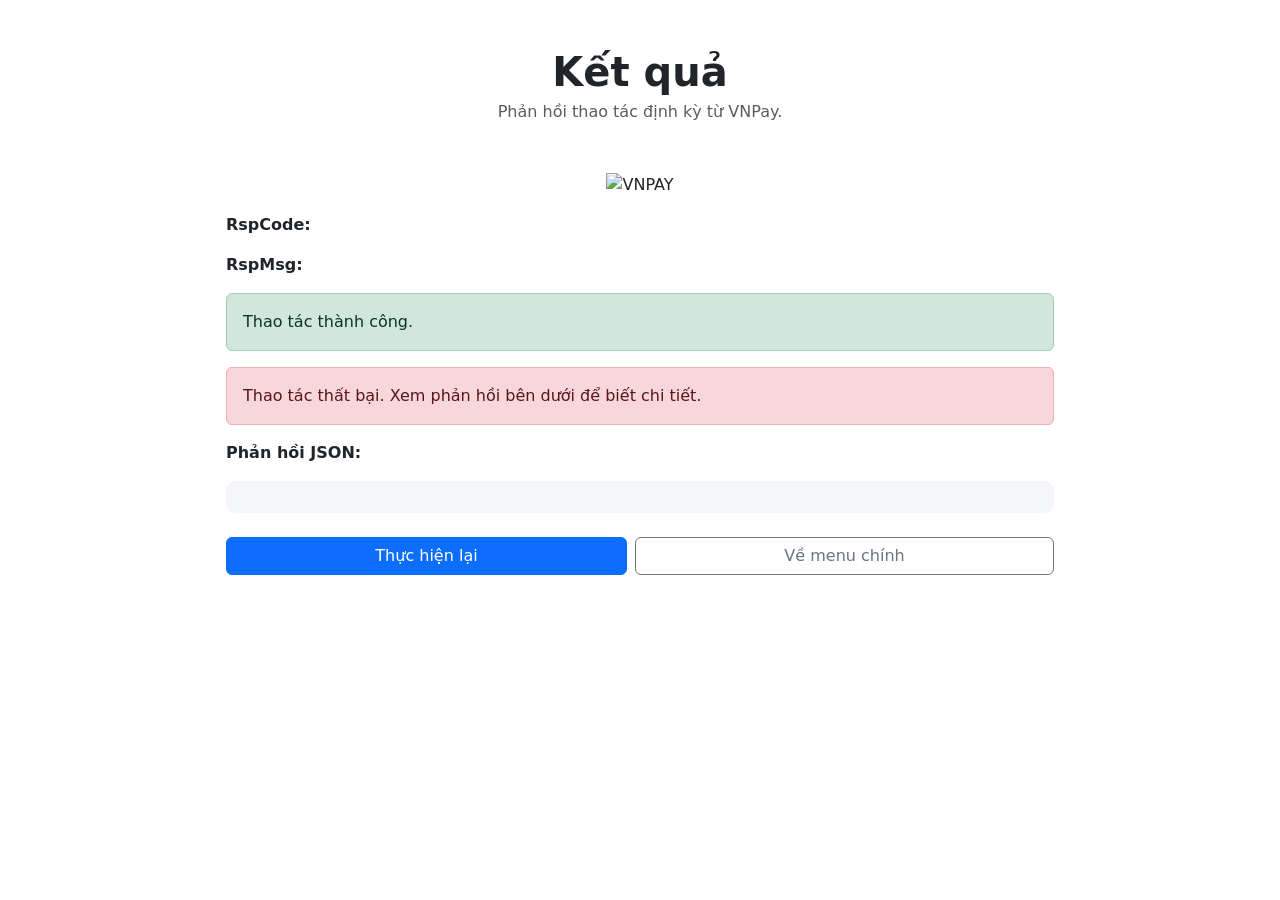
==== src/main/resources/templates/vnpay_recurring_action_result.html @ 9a07d2ef "Initial commit: setup VNPAY recurring demo" ====
<!DOCTYPE html>
<html lang="vi" xmlns:th="http://www.thymeleaf.org">
<head>
    <meta charset="utf-8">
    <meta name="viewport" content="width=device-width, initial-scale=1">
    <title>Kết quả thao tác định kỳ</title>
    <link href="https://cdn.jsdelivr.net/npm/bootstrap@5.3.0/dist/css/bootstrap.min.css" rel="stylesheet">
    <link rel="stylesheet" th:href="@{/vnpay-demo.css}">
    <style>
        .page-shell { max-width: 900px; margin: 0 auto; }
        .card-elevated { border-radius: 14px; }
        .section-title { font-weight: 600; }
        pre { background-color: #f4f6f9; padding: 16px; border-radius: 10px; }
    </style>
</head>
<body class="vnpay-demo py-5">

<div class="page-shell container">
    <div class="text-center mb-4">
        <h1 class="section-title mb-1" th:text="${title}">Kết quả</h1>
        <p class="text-muted mb-0">Phản hồi thao tác định kỳ từ VNPay.</p>
    </div>

    <div class="card-elevated p-4">
        <div class="text-center mb-3">
            <img th:src="@{/vnpay-logo.png}" alt="VNPAY" style="width: 90px;">
        </div>
        <p><strong>RspCode:</strong> <span th:text="${result.rspCode}"></span></p>
        <p><strong>RspMsg:</strong> <span th:text="${result.rspMsg}"></span></p>

        <div th:if="${result.success}" class="alert alert-success">
            Thao tác thành công.
        </div>
        <div th:if="${!result.success}" class="alert alert-danger">
            Thao tác thất bại. Xem phản hồi bên dưới để biết chi tiết.
        </div>

        <p class="fw-bold">Phản hồi JSON:</p>
        <pre th:text="${result.rawResponse}"></pre>

        <div class="mt-4 d-flex flex-column flex-md-row gap-2">
            <a th:href="@{${backLink}}" class="btn btn-primary flex-fill">Thực hiện lại</a>
            <a th:href="@{/}" class="btn btn-outline-secondary flex-fill">Về menu chính</a>
        </div>
    </div>
</div>

</body>
</html>
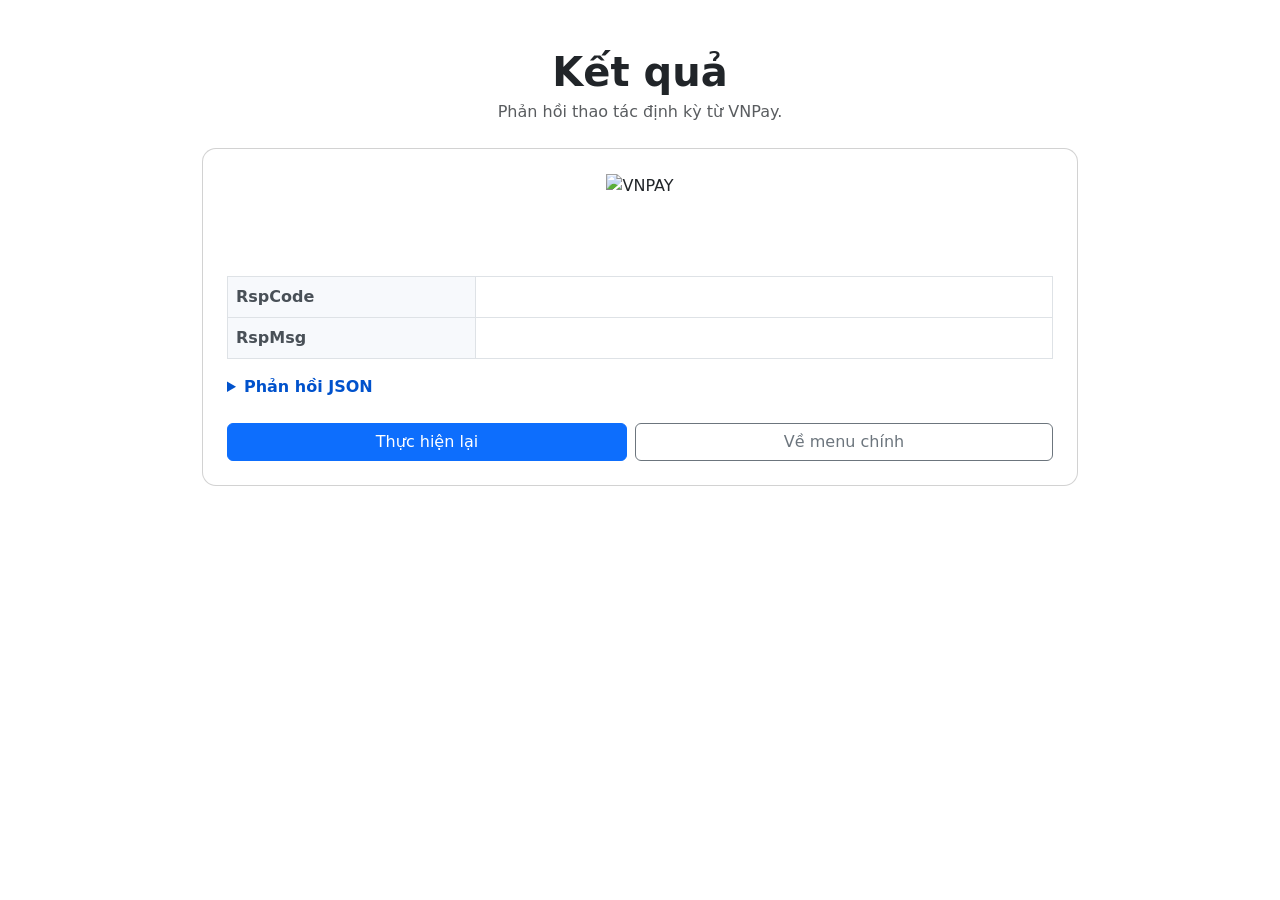
==== commit a97a73df: "update ui" ====
--- a/src/main/resources/templates/vnpay_recurring_action_result.html
+++ b/src/main/resources/templates/vnpay_recurring_action_result.html
@@ -10,7 +10,37 @@
         .page-shell { max-width: 900px; margin: 0 auto; }
         .card-elevated { border-radius: 14px; }
         .section-title { font-weight: 600; }
-        pre { background-color: #f4f6f9; padding: 16px; border-radius: 10px; }
+        .result-table th {
+            width: 30%;
+            background: #f7f9fc;
+            font-weight: 600;
+            color: #495057;
+        }
+        .result-table td { word-break: break-all; }
+        .badge-status {
+            font-size: 0.85rem;
+            padding: 0.4rem 0.75rem;
+            border-radius: 999px;
+            font-weight: 600;
+        }
+        .badge-success { background: #e6f4ea; color: #0f9d58; }
+        .badge-fail { background: #fde7e9; color: #d93025; }
+        details summary {
+            cursor: pointer;
+            font-weight: 600;
+            color: var(--brand, #0052cc);
+        }
+        pre.raw-json {
+            background: #f4f6f9;
+            padding: 14px 16px;
+            border-radius: 10px;
+            font-size: 0.85rem;
+            white-space: pre-wrap;
+            word-break: break-all;
+            margin: 0.75rem 0 0;
+            max-height: 320px;
+            overflow: auto;
+        }
     </style>
 </head>
 <body class="vnpay-demo py-5">
@@ -21,29 +51,46 @@
         <p class="text-muted mb-0">Phản hồi thao tác định kỳ từ VNPay.</p>
     </div>
 
-    <div class="card-elevated p-4">
+    <div class="card-elevated card p-4">
         <div class="text-center mb-3">
             <img th:src="@{/vnpay-logo.png}" alt="VNPAY" style="width: 90px;">
         </div>
-        <p><strong>RspCode:</strong> <span th:text="${result.rspCode}"></span></p>
-        <p><strong>RspMsg:</strong> <span th:text="${result.rspMsg}"></span></p>
 
-        <div th:if="${result.success}" class="alert alert-success">
-            Thao tác thành công.
-        </div>
-        <div th:if="${!result.success}" class="alert alert-danger">
-            Thao tác thất bại. Xem phản hồi bên dưới để biết chi tiết.
+        <div class="alert d-flex align-items-center gap-2"
+             th:classappend="${result.success} ? 'alert-success' : 'alert-danger'">
+            <span class="badge-status"
+                  th:classappend="${result.success} ? 'badge-success' : 'badge-fail'"
+                  th:text="${result.success} ? 'Thành công' : 'Thất bại'"></span>
+            <span th:text="${result.success} ? 'Thao tác thành công.' : 'Thao tác thất bại. Xem chi tiết bên dưới.'"></span>
         </div>
 
-        <p class="fw-bold">Phản hồi JSON:</p>
-        <pre th:text="${result.rawResponse}"></pre>
+        <div class="table-responsive">
+            <table class="table table-bordered align-middle result-table mb-0">
+                <tbody>
+                <tr>
+                    <th>RspCode</th>
+                    <td><code th:text="${result.rspCode}"></code></td>
+                </tr>
+                <tr>
+                    <th>RspMsg</th>
+                    <td th:text="${result.rspMsg}"></td>
+                </tr>
+                </tbody>
+            </table>
+        </div>
 
-        <div class="mt-4 d-flex flex-column flex-md-row gap-2">
+        <details class="mt-3">
+            <summary>Phản hồi JSON</summary>
+            <pre class="raw-json" th:text="${result.rawResponse}"></pre>
+        </details>
+
+        <div class="mt-4 d-grid gap-2 d-md-flex">
             <a th:href="@{${backLink}}" class="btn btn-primary flex-fill">Thực hiện lại</a>
             <a th:href="@{/}" class="btn btn-outline-secondary flex-fill">Về menu chính</a>
         </div>
     </div>
 </div>
 
+<script src="https://cdn.jsdelivr.net/npm/bootstrap@5.3.0/dist/js/bootstrap.bundle.min.js"></script>
 </body>
-</html>
+</html>
